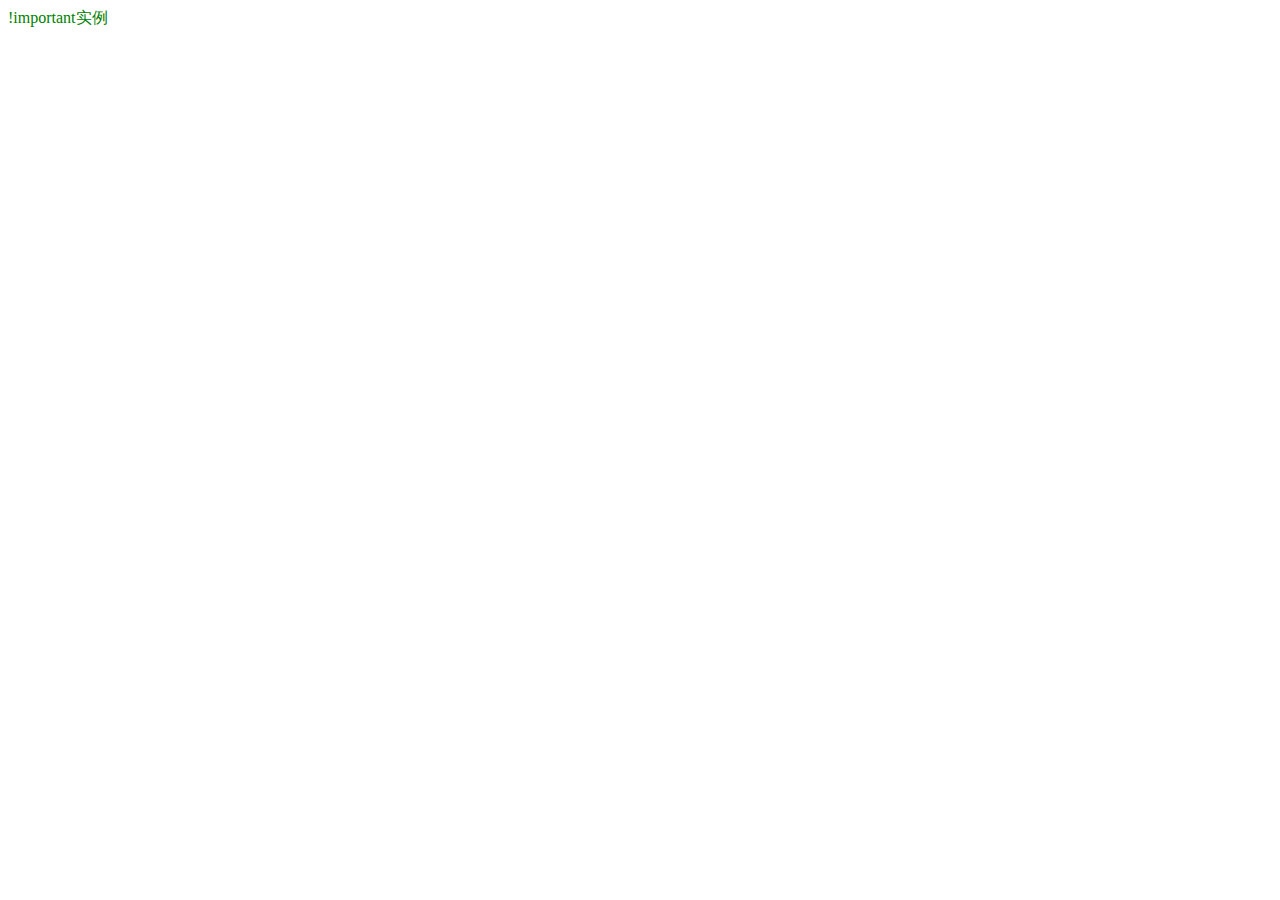
==== src/main/resources/static/test.html @ c9b7f05a "add some code" ====
<!DOCTYPE html>
<html lang="en">
<head>
    <meta charset="UTF-8">
    <title>Title</title>
</head>
<body>

<style type="text/css">
    a{color:green !important;}
    #main a{ color:blue;}
</style>

<div id="main">
    <a>!important实例</a>
</div>

</body>
</html>
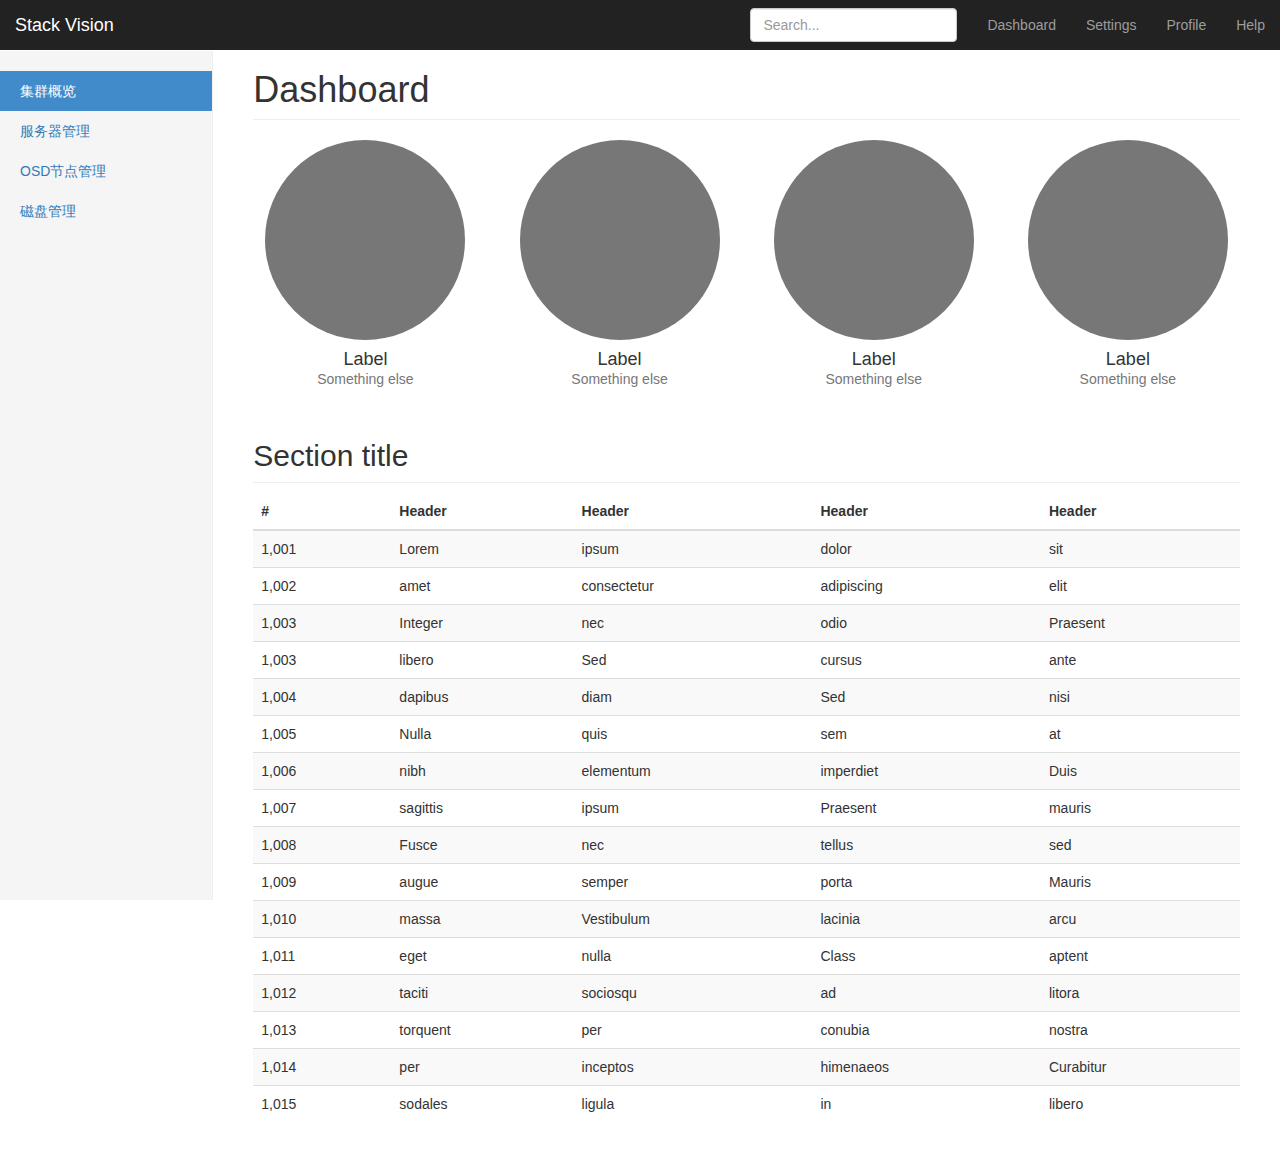
==== commit 1b8054a1: "增加了side bar active切换的功能" ====
--- a/src/main/resources/static/test.html
+++ b/src/main/resources/static/test.html
@@ -3,17 +3,224 @@
 <head>
     <meta charset="UTF-8">
     <title>Title</title>
+
+    <link rel="stylesheet" href="libs/bootstrap/css/bootstrap.css" />
+    <link rel="stylesheet" href="css/dashboard.css" />
+
+
 </head>
 <body>
 
-<style type="text/css">
-    a{color:green !important;}
-    #main a{ color:blue;}
-</style>
-
-<div id="main">
-    <a>!important实例</a>
+<nav class="navbar navbar-inverse navbar-fixed-top">
+    <div class="container-fluid">
+        <div class="navbar-header">
+            <button type="button" class="navbar-toggle collapsed" data-toggle="collapse" data-target="#navbar" aria-expanded="false" aria-controls="navbar">
+                <span class="sr-only">Toggle navigation</span>
+                <span class="icon-bar"></span>
+                <span class="icon-bar"></span>
+                <span class="icon-bar"></span>
+            </button>
+            <a class="navbar-brand" href="#">Stack Vision</a>
+        </div>
+        <div id="navbar" class="navbar-collapse collapse">
+            <ul class="nav navbar-nav navbar-right">
+                <li><a href="#">Dashboard</a></li>
+                <li><a href="#">Settings</a></li>
+                <li><a href="#">Profile</a></li>
+                <li><a href="#">Help</a></li>
+            </ul>
+            <form class="navbar-form navbar-right">
+                <input type="text" class="form-control" placeholder="Search...">
+            </form>
+        </div>
+    </div>
+</nav>
+
+<div class="container-fluid" >
+    <div class="row">
+        <div class="col-sm-3 col-md-2 sidebar">
+            <ul id="ulItem" class="nav nav-sidebar">
+                <li id="li01" ><a href="#">集群概览 <span class="sr-only">(current)</span></a></li>
+                <li><a href="#">服务器管理</a></li>
+                <li><a href="#">OSD节点管理</a></li>
+                <li><a href="#">磁盘管理</a></li>
+            </ul>
+         </div>
+        <div class="col-sm-9 col-sm-offset-3 col-md-10 col-md-offset-2 main">
+            <h1 class="page-header">Dashboard</h1>
+
+            <div class="row placeholders">
+                <div class="col-xs-6 col-sm-3 placeholder">
+                    <img src="[data-uri]" width="200" height="200" class="img-responsive" alt="Generic placeholder thumbnail">
+                    <h4>Label</h4>
+                    <span class="text-muted">Something else</span>
+                </div>
+                <div class="col-xs-6 col-sm-3 placeholder">
+                    <img src="[data-uri]" width="200" height="200" class="img-responsive" alt="Generic placeholder thumbnail">
+                    <h4>Label</h4>
+                    <span class="text-muted">Something else</span>
+                </div>
+                <div class="col-xs-6 col-sm-3 placeholder">
+                    <img src="[data-uri]" width="200" height="200" class="img-responsive" alt="Generic placeholder thumbnail">
+                    <h4>Label</h4>
+                    <span class="text-muted">Something else</span>
+                </div>
+                <div class="col-xs-6 col-sm-3 placeholder">
+                    <img src="[data-uri]" width="200" height="200" class="img-responsive" alt="Generic placeholder thumbnail">
+                    <h4>Label</h4>
+                    <span class="text-muted">Something else</span>
+                </div>
+            </div>
+            <h2 class="sub-header">Section title</h2>
+            <div class="table-responsive">
+                <table class="table table-striped">
+                    <thead>
+                    <tr>
+                        <th>#</th>
+                        <th>Header</th>
+                        <th>Header</th>
+                        <th>Header</th>
+                        <th>Header</th>
+                    </tr>
+                    </thead>
+                    <tbody>
+                    <tr>
+                        <td>1,001</td>
+                        <td>Lorem</td>
+                        <td>ipsum</td>
+                        <td>dolor</td>
+                        <td>sit</td>
+                    </tr>
+                    <tr>
+                        <td>1,002</td>
+                        <td>amet</td>
+                        <td>consectetur</td>
+                        <td>adipiscing</td>
+                        <td>elit</td>
+                    </tr>
+                    <tr>
+                        <td>1,003</td>
+                        <td>Integer</td>
+                        <td>nec</td>
+                        <td>odio</td>
+                        <td>Praesent</td>
+                    </tr>
+                    <tr>
+                        <td>1,003</td>
+                        <td>libero</td>
+                        <td>Sed</td>
+                        <td>cursus</td>
+                        <td>ante</td>
+                    </tr>
+                    <tr>
+                        <td>1,004</td>
+                        <td>dapibus</td>
+                        <td>diam</td>
+                        <td>Sed</td>
+                        <td>nisi</td>
+                    </tr>
+                    <tr>
+                        <td>1,005</td>
+                        <td>Nulla</td>
+                        <td>quis</td>
+                        <td>sem</td>
+                        <td>at</td>
+                    </tr>
+                    <tr>
+                        <td>1,006</td>
+                        <td>nibh</td>
+                        <td>elementum</td>
+                        <td>imperdiet</td>
+                        <td>Duis</td>
+                    </tr>
+                    <tr>
+                        <td>1,007</td>
+                        <td>sagittis</td>
+                        <td>ipsum</td>
+                        <td>Praesent</td>
+                        <td>mauris</td>
+                    </tr>
+                    <tr>
+                        <td>1,008</td>
+                        <td>Fusce</td>
+                        <td>nec</td>
+                        <td>tellus</td>
+                        <td>sed</td>
+                    </tr>
+                    <tr>
+                        <td>1,009</td>
+                        <td>augue</td>
+                        <td>semper</td>
+                        <td>porta</td>
+                        <td>Mauris</td>
+                    </tr>
+                    <tr>
+                        <td>1,010</td>
+                        <td>massa</td>
+                        <td>Vestibulum</td>
+                        <td>lacinia</td>
+                        <td>arcu</td>
+                    </tr>
+                    <tr>
+                        <td>1,011</td>
+                        <td>eget</td>
+                        <td>nulla</td>
+                        <td>Class</td>
+                        <td>aptent</td>
+                    </tr>
+                    <tr>
+                        <td>1,012</td>
+                        <td>taciti</td>
+                        <td>sociosqu</td>
+                        <td>ad</td>
+                        <td>litora</td>
+                    </tr>
+                    <tr>
+                        <td>1,013</td>
+                        <td>torquent</td>
+                        <td>per</td>
+                        <td>conubia</td>
+                        <td>nostra</td>
+                    </tr>
+                    <tr>
+                        <td>1,014</td>
+                        <td>per</td>
+                        <td>inceptos</td>
+                        <td>himenaeos</td>
+                        <td>Curabitur</td>
+                    </tr>
+                    <tr>
+                        <td>1,015</td>
+                        <td>sodales</td>
+                        <td>ligula</td>
+                        <td>in</td>
+                        <td>libero</td>
+                    </tr>
+                    </tbody>
+                </table>
+            </div>
+        </div>
+    </div>
 </div>
+
+<script src="libs/jquery/jquery-3.2.1.js"></script>
+<script src="libs/bootstrap/js/bootstrap.js"></script>
+
+<script>
+    var active_sidebar = $("#li01").get(0);
+    active_sidebar.setAttribute("class", "active");
+
+    $("#ulItem li").each(function(){
+        $(this).bind("click",function(e){
+            var target = e.target;
+            var parent = target.parentElement;
+            active_sidebar.removeAttribute("class");
+            parent.setAttribute("class", "active");
+            active_sidebar = parent;
+        });
+    });
+
+</script>
 
 </body>
 </html>--- a/src/main/resources/static/css/dashboard.css
+++ b/src/main/resources/static/css/dashboard.css
@@ -0,0 +1,94 @@
+/* Move down content because we have a fixed navbar that is 50px tall */
+body {
+  padding-top: 50px;
+}
+
+/*
+ * Global add-ons
+ */
+
+.sub-header {
+  padding-bottom: 10px;
+  border-bottom: 1px solid #eee;
+}
+
+/*
+ * Top navigation
+ * Hide default border to remove 1px line.
+ */
+.navbar-fixed-top {
+  border: 0;
+}
+
+/* Hide for mobile, show later */
+.sidebar {
+  display: none;
+}
+@media (min-width: 768px) {
+  .sidebar {
+    position: fixed;
+    top: 51px;
+    bottom: 0;
+    left: 0;
+    z-index: 1000;
+    display: block;
+    padding: 20px;
+    overflow-x: hidden;
+    overflow-y: auto; /* Scrollable contents if viewport is shorter than content. */
+    background-color: #f5f5f5;
+    border-right: 1px solid #eee;
+  }
+}
+
+/* Sidebar navigation */
+.nav-sidebar {
+  margin-right: -21px; /* 20px padding + 1px border */
+  margin-bottom: 20px;
+  margin-left: -20px;
+}
+.nav-sidebar > li > a {
+  padding-right: 20px;
+  padding-left: 20px;
+}
+.nav-sidebar > .active > a,
+.nav-sidebar > .active > a:hover,
+.nav-sidebar > .active > a:focus {
+  color: #fff;
+  background-color: #428bca;
+}
+
+/*
+ * Main content
+ */
+
+.main {
+  padding: 20px;
+}
+@media (min-width: 768px) {
+  .main {
+    padding-right: 40px;
+    padding-left: 40px;
+  }
+}
+.main .page-header {
+  margin-top: 0;
+}
+
+/*
+ * Placeholder dashboard ideas
+ */
+
+.placeholders {
+  margin-bottom: 30px;
+  text-align: center;
+}
+.placeholders h4 {
+  margin-bottom: 0;
+}
+.placeholder {
+  margin-bottom: 20px;
+}
+.placeholder img {
+  display: inline-block;
+  border-radius: 50%;
+}